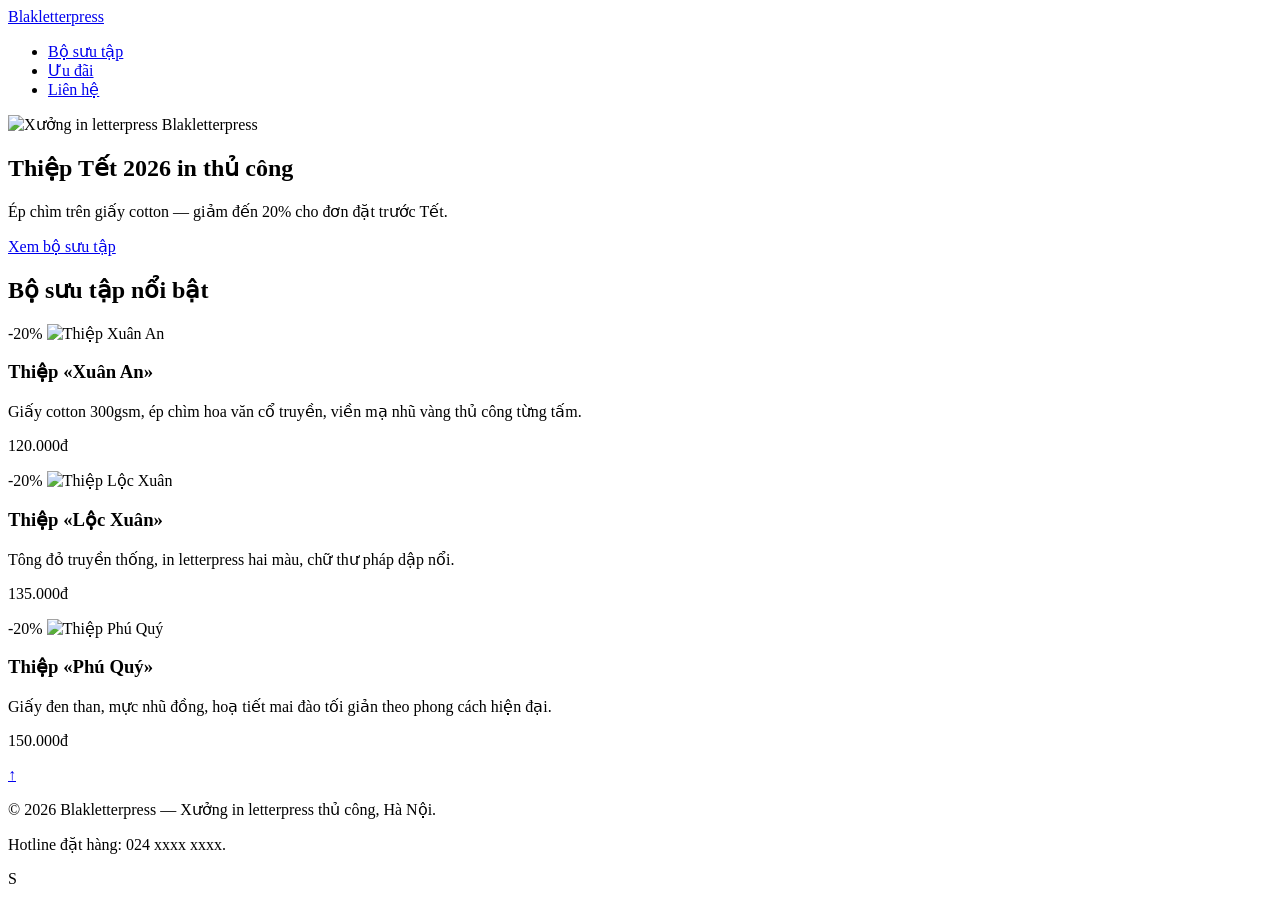
==== Assigment3/Bai2/trang.html @ 368ae08f "assginment 3" ====
<!DOCTYPE html>
<html lang="vi">

<head>
    <style>
        :root {
            --litepicker-container-months-color-bg: #fff;
            --litepicker-container-months-box-shadow-color: #ddd;
            --litepicker-footer-color-bg: #fafafa;
            --litepicker-footer-box-shadow-color: #ddd;
            --litepicker-tooltip-color-bg: #fff;
            --litepicker-month-header-color: #333;
            --litepicker-button-prev-month-color: #9e9e9e;
            --litepicker-button-next-month-color: #9e9e9e;
            --litepicker-button-prev-month-color-hover: #2196f3;
            --litepicker-button-next-month-color-hover: #2196f3;
            --litepicker-month-width: calc(var(--litepicker-day-width) * 7);
            --litepicker-month-weekday-color: #9e9e9e;
            --litepicker-month-week-number-color: #9e9e9e;
            --litepicker-day-width: 38px;
            --litepicker-day-color: #333;
            --litepicker-day-color-hover: #2196f3;
            --litepicker-is-today-color: #f44336;
            --litepicker-is-in-range-color: #bbdefb;
            --litepicker-is-locked-color: #9e9e9e;
            --litepicker-is-start-color: #fff;
            --litepicker-is-start-color-bg: #2196f3;
            --litepicker-is-end-color: #fff;
            --litepicker-is-end-color-bg: #2196f3;
            --litepicker-button-cancel-color: #fff;
            --litepicker-button-cancel-color-bg: #9e9e9e;
            --litepicker-button-apply-color: #fff;
            --litepicker-button-apply-color-bg: #2196f3;
            --litepicker-button-reset-color: #909090;
            --litepicker-button-reset-color-hover: #2196f3;
            --litepicker-highlighted-day-color: #333;
            --litepicker-highlighted-day-color-bg: #ffeb3b
        }

        .show-week-numbers {
            --litepicker-month-width: calc(var(--litepicker-day-width) * 8)
        }

        .litepicker {
            font-family: -apple-system, BlinkMacSystemFont, "Segoe UI", Roboto, "Helvetica Neue", Arial, sans-serif;
            font-size: 0.8em;
            display: none
        }

        .litepicker button {
            border: none;
            background: none
        }

        .litepicker .container__main {
            display: -webkit-box;
            display: -ms-flexbox;
            display: flex
        }

        .litepicker .container__months {
            display: -webkit-box;
            display: -ms-flexbox;
            display: flex;
            -ms-flex-wrap: wrap;
            flex-wrap: wrap;
            background-color: var(--litepicker-container-months-color-bg);
            border-radius: 5px;
            -webkit-box-shadow: 0 0 5px var(--litepicker-container-months-box-shadow-color);
            box-shadow: 0 0 5px var(--litepicker-container-months-box-shadow-color);
            width: calc(var(--litepicker-month-width) + 10px);
            -webkit-box-sizing: content-box;
            box-sizing: content-box
        }

        .litepicker .container__months.columns-2 {
            width: calc((var(--litepicker-month-width) * 2) + 20px)
        }

        .litepicker .container__months.columns-3 {
            width: calc((var(--litepicker-month-width) * 3) + 30px)
        }

        .litepicker .container__months.columns-4 {
            width: calc((var(--litepicker-month-width) * 4) + 40px)
        }

        .litepicker .container__months.split-view .month-item-header .button-previous-month,
        .litepicker .container__months.split-view .month-item-header .button-next-month {
            visibility: visible
        }

        .litepicker .container__months .month-item {
            padding: 5px;
            width: var(--litepicker-month-width);
            -webkit-box-sizing: content-box;
            box-sizing: content-box
        }

        .litepicker .container__months .month-item-header {
            display: -webkit-box;
            display: -ms-flexbox;
            display: flex;
            -webkit-box-pack: justify;
            -ms-flex-pack: justify;
            justify-content: space-between;
            font-weight: 500;
            padding: 10px 5px;
            text-align: center;
            -webkit-box-align: center;
            -ms-flex-align: center;
            align-items: center;
            color: var(--litepicker-month-header-color)
        }

        .litepicker .container__months .month-item-header div {
            -webkit-box-flex: 1;
            -ms-flex: 1;
            flex: 1
        }

        .litepicker .container__months .month-item-header div>.month-item-name {
            margin-right: 5px
        }

        .litepicker .container__months .month-item-header div>.month-item-year {
            padding: 0
        }

        .litepicker .container__months .month-item-header .reset-button {
            color: var(--litepicker-button-reset-color)
        }

        .litepicker .container__months .month-item-header .reset-button>svg {
            fill: var(--litepicker-button-reset-color)
        }

        .litepicker .container__months .month-item-header .reset-button * {
            pointer-events: none
        }

        .litepicker .container__months .month-item-header .reset-button:hover {
            color: var(--litepicker-button-reset-color-hover)
        }

        .litepicker .container__months .month-item-header .reset-button:hover>svg {
            fill: var(--litepicker-button-reset-color-hover)
        }

        .litepicker .container__months .month-item-header .button-previous-month,
        .litepicker .container__months .month-item-header .button-next-month {
            visibility: hidden;
            text-decoration: none;
            padding: 3px 5px;
            border-radius: 3px;
            -webkit-transition: color 0.3s, border 0.3s;
            transition: color 0.3s, border 0.3s;
            cursor: default
        }

        .litepicker .container__months .month-item-header .button-previous-month *,
        .litepicker .container__months .month-item-header .button-next-month * {
            pointer-events: none
        }

        .litepicker .container__months .month-item-header .button-previous-month {
            color: var(--litepicker-button-prev-month-color)
        }

        .litepicker .container__months .month-item-header .button-previous-month>svg,
        .litepicker .container__months .month-item-header .button-previous-month>img {
            fill: var(--litepicker-button-prev-month-color)
        }

        .litepicker .container__months .month-item-header .button-previous-month:hover {
            color: var(--litepicker-button-prev-month-color-hover)
        }

        .litepicker .container__months .month-item-header .button-previous-month:hover>svg {
            fill: var(--litepicker-button-prev-month-color-hover)
        }

        .litepicker .container__months .month-item-header .button-next-month {
            color: var(--litepicker-button-next-month-color)
        }

        .litepicker .container__months .month-item-header .button-next-month>svg,
        .litepicker .container__months .month-item-header .button-next-month>img {
            fill: var(--litepicker-button-next-month-color)
        }

        .litepicker .container__months .month-item-header .button-next-month:hover {
            color: var(--litepicker-button-next-month-color-hover)
        }

        .litepicker .container__months .month-item-header .button-next-month:hover>svg {
            fill: var(--litepicker-button-next-month-color-hover)
        }

        .litepicker .container__months .month-item-weekdays-row {
            display: -webkit-box;
            display: -ms-flexbox;
            display: flex;
            justify-self: center;
            -webkit-box-pack: start;
            -ms-flex-pack: start;
            justify-content: flex-start;
            color: var(--litepicker-month-weekday-color)
        }

        .litepicker .container__months .month-item-weekdays-row>div {
            padding: 5px 0;
            font-size: 85%;
            -webkit-box-flex: 1;
            -ms-flex: 1;
            flex: 1;
            width: var(--litepicker-day-width);
            text-align: center
        }

        .litepicker .container__months .month-item:first-child .button-previous-month {
            visibility: visible
        }

        .litepicker .container__months .month-item:last-child .button-next-month {
            visibility: visible
        }

        .litepicker .container__months .month-item.no-previous-month .button-previous-month {
            visibility: hidden
        }

        .litepicker .container__months .month-item.no-next-month .button-next-month {
            visibility: hidden
        }

        .litepicker .container__days {
            display: -webkit-box;
            display: -ms-flexbox;
            display: flex;
            -ms-flex-wrap: wrap;
            flex-wrap: wrap;
            justify-self: center;
            -webkit-box-pack: start;
            -ms-flex-pack: start;
            justify-content: flex-start;
            text-align: center;
            -webkit-box-sizing: content-box;
            box-sizing: content-box
        }

        .litepicker .container__days>div,
        .litepicker .container__days>a {
            padding: 5px 0;
            width: var(--litepicker-day-width)
        }

        .litepicker .container__days .day-item {
            color: var(--litepicker-day-color);
            text-align: center;
            text-decoration: none;
            border-radius: 3px;
            -webkit-transition: color 0.3s, border 0.3s;
            transition: color 0.3s, border 0.3s;
            cursor: default
        }

        .litepicker .container__days .day-item:hover {
            color: var(--litepicker-day-color-hover);
            -webkit-box-shadow: inset 0 0 0 1px var(--litepicker-day-color-hover);
            box-shadow: inset 0 0 0 1px var(--litepicker-day-color-hover)
        }

        .litepicker .container__days .day-item.is-today {
            color: var(--litepicker-is-today-color)
        }

        .litepicker .container__days .day-item.is-locked {
            color: var(--litepicker-is-locked-color)
        }

        .litepicker .container__days .day-item.is-locked:hover {
            color: var(--litepicker-is-locked-color);
            -webkit-box-shadow: none;
            box-shadow: none;
            cursor: default
        }

        .litepicker .container__days .day-item.is-in-range {
            background-color: var(--litepicker-is-in-range-color);
            border-radius: 0
        }

        .litepicker .container__days .day-item.is-start-date {
            color: var(--litepicker-is-start-color);
            background-color: var(--litepicker-is-start-color-bg);
            border-top-left-radius: 5px;
            border-bottom-left-radius: 5px;
            border-top-right-radius: 0;
            border-bottom-right-radius: 0
        }

        .litepicker .container__days .day-item.is-start-date.is-flipped {
            border-top-left-radius: 0;
            border-bottom-left-radius: 0;
            border-top-right-radius: 5px;
            border-bottom-right-radius: 5px
        }

        .litepicker .container__days .day-item.is-end-date {
            color: var(--litepicker-is-end-color);
            background-color: var(--litepicker-is-end-color-bg);
            border-top-left-radius: 0;
            border-bottom-left-radius: 0;
            border-top-right-radius: 5px;
            border-bottom-right-radius: 5px
        }

        .litepicker .container__days .day-item.is-end-date.is-flipped {
            border-top-left-radius: 5px;
            border-bottom-left-radius: 5px;
            border-top-right-radius: 0;
            border-bottom-right-radius: 0
        }

        .litepicker .container__days .day-item.is-start-date.is-end-date {
            border-top-left-radius: 5px;
            border-bottom-left-radius: 5px;
            border-top-right-radius: 5px;
            border-bottom-right-radius: 5px
        }

        .litepicker .container__days .day-item.is-highlighted {
            color: var(--litepicker-highlighted-day-color);
            background-color: var(--litepicker-highlighted-day-color-bg)
        }

        .litepicker .container__days .week-number {
            display: -webkit-box;
            display: -ms-flexbox;
            display: flex;
            -webkit-box-align: center;
            -ms-flex-align: center;
            align-items: center;
            -webkit-box-pack: center;
            -ms-flex-pack: center;
            justify-content: center;
            color: var(--litepicker-month-week-number-color);
            font-size: 85%
        }

        .litepicker .container__footer {
            text-align: right;
            padding: 10px 5px;
            margin: 0 5px;
            background-color: var(--litepicker-footer-color-bg);
            -webkit-box-shadow: inset 0px 3px 3px 0px var(--litepicker-footer-box-shadow-color);
            box-shadow: inset 0px 3px 3px 0px var(--litepicker-footer-box-shadow-color);
            border-bottom-left-radius: 5px;
            border-bottom-right-radius: 5px
        }

        .litepicker .container__footer .preview-date-range {
            margin-right: 10px;
            font-size: 90%
        }

        .litepicker .container__footer .button-cancel {
            background-color: var(--litepicker-button-cancel-color-bg);
            color: var(--litepicker-button-cancel-color);
            border: 0;
            padding: 3px 7px 4px;
            border-radius: 3px
        }

        .litepicker .container__footer .button-cancel * {
            pointer-events: none
        }

        .litepicker .container__footer .button-apply {
            background-color: var(--litepicker-button-apply-color-bg);
            color: var(--litepicker-button-apply-color);
            border: 0;
            padding: 3px 7px 4px;
            border-radius: 3px;
            margin-left: 10px;
            margin-right: 10px
        }

        .litepicker .container__footer .button-apply:disabled {
            opacity: 0.7
        }

        .litepicker .container__footer .button-apply * {
            pointer-events: none
        }

        .litepicker .container__tooltip {
            position: absolute;
            margin-top: -4px;
            padding: 4px 8px;
            border-radius: 4px;
            background-color: var(--litepicker-tooltip-color-bg);
            -webkit-box-shadow: 0 1px 3px rgba(0, 0, 0, 0.25);
            box-shadow: 0 1px 3px rgba(0, 0, 0, 0.25);
            white-space: nowrap;
            font-size: 11px;
            pointer-events: none;
            visibility: hidden
        }

        .litepicker .container__tooltip:before {
            position: absolute;
            bottom: -5px;
            left: calc(50% - 5px);
            border-top: 5px solid rgba(0, 0, 0, 0.12);
            border-right: 5px solid transparent;
            border-left: 5px solid transparent;
            content: ""
        }

        .litepicker .container__tooltip:after {
            position: absolute;
            bottom: -4px;
            left: calc(50% - 4px);
            border-top: 4px solid var(--litepicker-tooltip-color-bg);
            border-right: 4px solid transparent;
            border-left: 4px solid transparent;
            content: ""
        }
    </style>
    <meta charset="UTF-8">
    <meta name="viewport" content="width=device-width, initial-scale=1.0">
    <title>Khuyến mãi thiệp Tết 2026 — Blakletterpress</title>
    <link rel="stylesheet" href="style-loi.css">
</head>

<body>
    <div class="page">
        <header class="site-header">
            <div class="header-inner">
                <a href="#" class="brand">Blakletterpress</a>
                <nav class="main-nav">
                    <ul>
                        <li><a href="#bo-suu-tap">Bộ sưu tập</a></li>
                        <li><a href="#uu-dai">Ưu đãi</a></li>
                        <li><a href="#lien-he">Liên hệ</a></li>
                    </ul>
                </nav>
            </div>
        </header>

        <section class="hero">
            <img class="hero-bg" src="./images/team-large.jpg" alt="Xưởng in letterpress Blakletterpress">
            <div class="hero-overlay">
                <h1>Thiệp Tết 2026 in thủ công</h1>
                <p>Ép chìm trên giấy cotton — giảm đến 20% cho đơn đặt trước Tết.</p>
                <a href="#bo-suu-tap" class="hero-btn">Xem bộ sưu tập</a>
            </div>
        </section>

        <main>
            <section id="bo-suu-tap" class="products">
                <h2>Bộ sưu tập nổi bật</h2>
                <div class="card-list">

                    <article class="card">
                        <span class="badge">-20%</span>
                        <img src="./images/smiling.jpg" alt="Thiệp Xuân An">
                        <div class="card-body">
                            <h3>Thiệp «Xuân An»</h3>
                            <p>Giấy cotton 300gsm, ép chìm hoa văn cổ truyền, viền mạ nhũ vàng thủ công từng tấm.</p>
                            <p class="price">120.000đ</p>
                        </div>
                    </article>

                    <article class="card">
                        <span class="badge">-20%</span>
                        <img src="./images/ecofriends.jpg" alt="Thiệp Lộc Xuân">
                        <div class="card-body">
                            <h3>Thiệp «Lộc Xuân»</h3>
                            <p>Tông đỏ truyền thống, in letterpress hai màu, chữ thư pháp dập nổi.</p>
                            <p class="price">135.000đ</p>
                        </div>
                    </article>

                    <article class="card">
                        <span class="badge">-20%</span>
                        <img src="./images/meeting.jpg" alt="Thiệp Phú Quý">
                        <div class="card-body">
                            <h3>Thiệp «Phú Quý»</h3>
                            <p>Giấy đen than, mực nhũ đồng, hoạ tiết mai đào tối giản theo phong cách hiện đại.</p>
                            <p class="price">150.000đ</p>
                        </div>
                    </article>

                </div>
            </section>
        </main>

        <a href="#" class="back-to-top" aria-label="Lên đầu trang">↑</a>

        <footer id="lien-he" class="site-footer">
            <p>© 2026 Blakletterpress — Xưởng in letterpress thủ công, Hà Nội.</p>
            <p>Hotline đặt hàng: 024&nbsp;xxxx&nbsp;xxxx.</p>
        </footer>
    </div>


</body>

</html>S
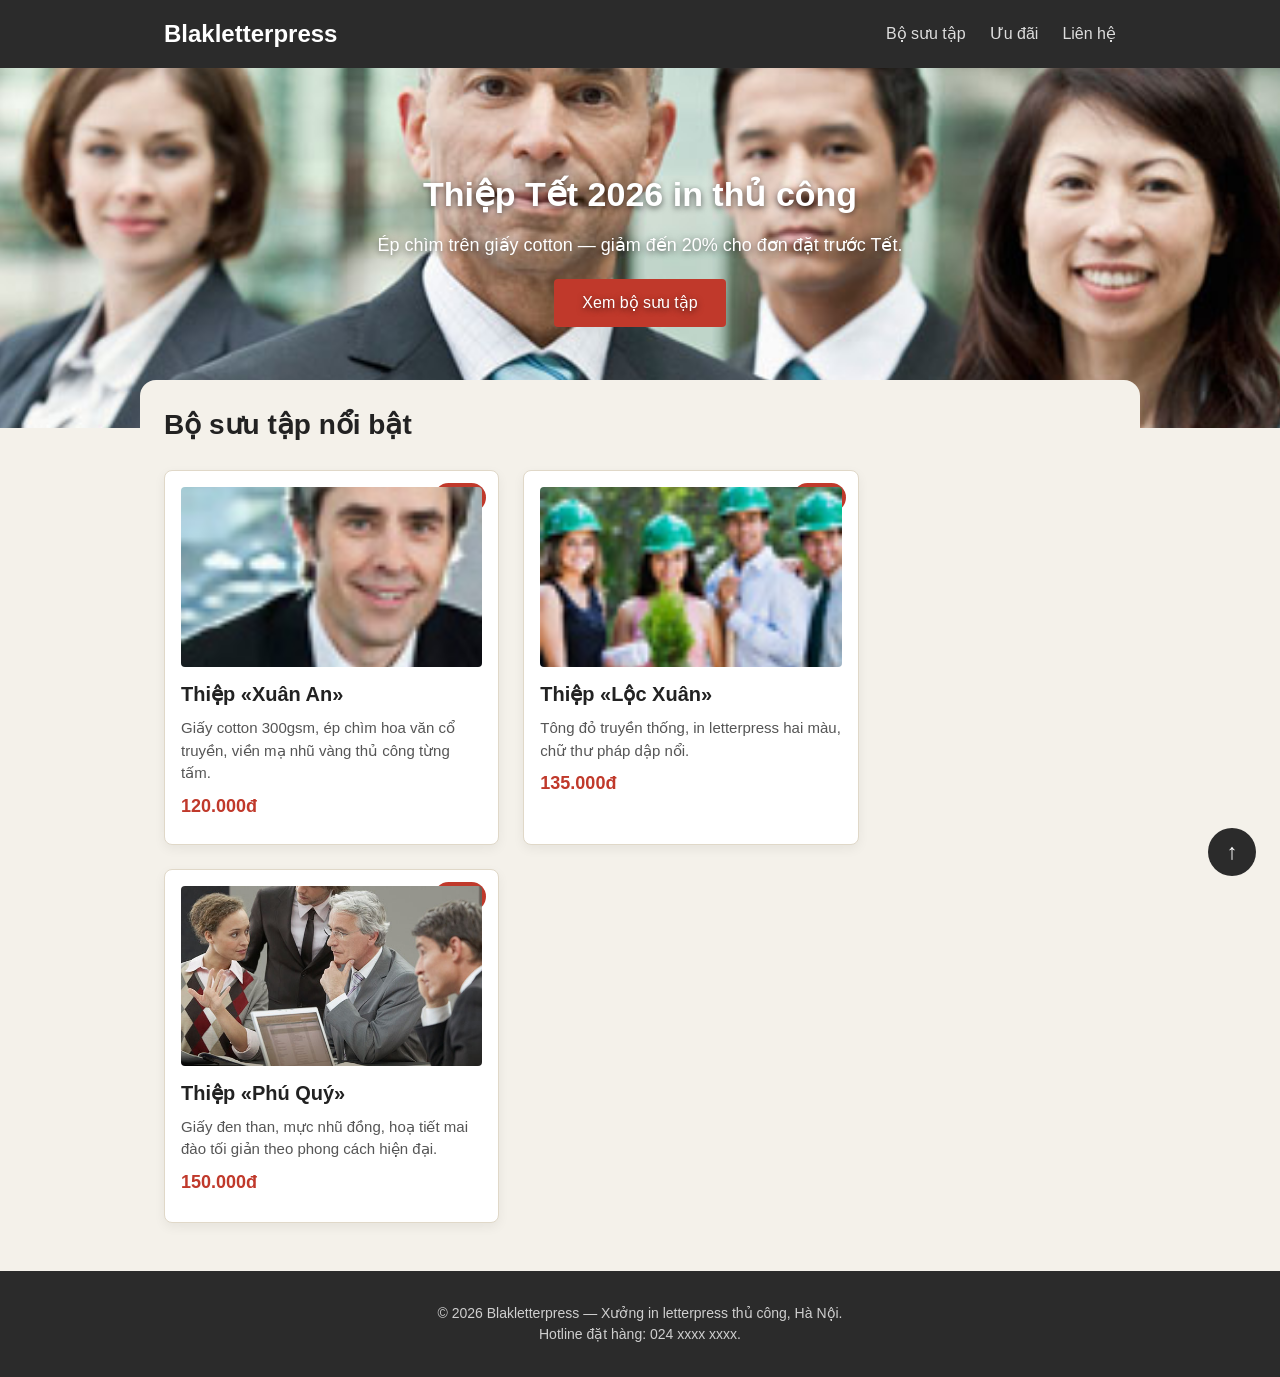
==== commit 689f6f5e: "Fix styling issuses assignment 3" ====
--- a/Assigment3/Bai2/trang.html
+++ b/Assigment3/Bai2/trang.html
@@ -2,437 +2,10 @@
 <html lang="vi">
 
 <head>
-    <style>
-        :root {
-            --litepicker-container-months-color-bg: #fff;
-            --litepicker-container-months-box-shadow-color: #ddd;
-            --litepicker-footer-color-bg: #fafafa;
-            --litepicker-footer-box-shadow-color: #ddd;
-            --litepicker-tooltip-color-bg: #fff;
-            --litepicker-month-header-color: #333;
-            --litepicker-button-prev-month-color: #9e9e9e;
-            --litepicker-button-next-month-color: #9e9e9e;
-            --litepicker-button-prev-month-color-hover: #2196f3;
-            --litepicker-button-next-month-color-hover: #2196f3;
-            --litepicker-month-width: calc(var(--litepicker-day-width) * 7);
-            --litepicker-month-weekday-color: #9e9e9e;
-            --litepicker-month-week-number-color: #9e9e9e;
-            --litepicker-day-width: 38px;
-            --litepicker-day-color: #333;
-            --litepicker-day-color-hover: #2196f3;
-            --litepicker-is-today-color: #f44336;
-            --litepicker-is-in-range-color: #bbdefb;
-            --litepicker-is-locked-color: #9e9e9e;
-            --litepicker-is-start-color: #fff;
-            --litepicker-is-start-color-bg: #2196f3;
-            --litepicker-is-end-color: #fff;
-            --litepicker-is-end-color-bg: #2196f3;
-            --litepicker-button-cancel-color: #fff;
-            --litepicker-button-cancel-color-bg: #9e9e9e;
-            --litepicker-button-apply-color: #fff;
-            --litepicker-button-apply-color-bg: #2196f3;
-            --litepicker-button-reset-color: #909090;
-            --litepicker-button-reset-color-hover: #2196f3;
-            --litepicker-highlighted-day-color: #333;
-            --litepicker-highlighted-day-color-bg: #ffeb3b
-        }
-
-        .show-week-numbers {
-            --litepicker-month-width: calc(var(--litepicker-day-width) * 8)
-        }
-
-        .litepicker {
-            font-family: -apple-system, BlinkMacSystemFont, "Segoe UI", Roboto, "Helvetica Neue", Arial, sans-serif;
-            font-size: 0.8em;
-            display: none
-        }
-
-        .litepicker button {
-            border: none;
-            background: none
-        }
-
-        .litepicker .container__main {
-            display: -webkit-box;
-            display: -ms-flexbox;
-            display: flex
-        }
-
-        .litepicker .container__months {
-            display: -webkit-box;
-            display: -ms-flexbox;
-            display: flex;
-            -ms-flex-wrap: wrap;
-            flex-wrap: wrap;
-            background-color: var(--litepicker-container-months-color-bg);
-            border-radius: 5px;
-            -webkit-box-shadow: 0 0 5px var(--litepicker-container-months-box-shadow-color);
-            box-shadow: 0 0 5px var(--litepicker-container-months-box-shadow-color);
-            width: calc(var(--litepicker-month-width) + 10px);
-            -webkit-box-sizing: content-box;
-            box-sizing: content-box
-        }
-
-        .litepicker .container__months.columns-2 {
-            width: calc((var(--litepicker-month-width) * 2) + 20px)
-        }
-
-        .litepicker .container__months.columns-3 {
-            width: calc((var(--litepicker-month-width) * 3) + 30px)
-        }
-
-        .litepicker .container__months.columns-4 {
-            width: calc((var(--litepicker-month-width) * 4) + 40px)
-        }
-
-        .litepicker .container__months.split-view .month-item-header .button-previous-month,
-        .litepicker .container__months.split-view .month-item-header .button-next-month {
-            visibility: visible
-        }
-
-        .litepicker .container__months .month-item {
-            padding: 5px;
-            width: var(--litepicker-month-width);
-            -webkit-box-sizing: content-box;
-            box-sizing: content-box
-        }
-
-        .litepicker .container__months .month-item-header {
-            display: -webkit-box;
-            display: -ms-flexbox;
-            display: flex;
-            -webkit-box-pack: justify;
-            -ms-flex-pack: justify;
-            justify-content: space-between;
-            font-weight: 500;
-            padding: 10px 5px;
-            text-align: center;
-            -webkit-box-align: center;
-            -ms-flex-align: center;
-            align-items: center;
-            color: var(--litepicker-month-header-color)
-        }
-
-        .litepicker .container__months .month-item-header div {
-            -webkit-box-flex: 1;
-            -ms-flex: 1;
-            flex: 1
-        }
-
-        .litepicker .container__months .month-item-header div>.month-item-name {
-            margin-right: 5px
-        }
-
-        .litepicker .container__months .month-item-header div>.month-item-year {
-            padding: 0
-        }
-
-        .litepicker .container__months .month-item-header .reset-button {
-            color: var(--litepicker-button-reset-color)
-        }
-
-        .litepicker .container__months .month-item-header .reset-button>svg {
-            fill: var(--litepicker-button-reset-color)
-        }
-
-        .litepicker .container__months .month-item-header .reset-button * {
-            pointer-events: none
-        }
-
-        .litepicker .container__months .month-item-header .reset-button:hover {
-            color: var(--litepicker-button-reset-color-hover)
-        }
-
-        .litepicker .container__months .month-item-header .reset-button:hover>svg {
-            fill: var(--litepicker-button-reset-color-hover)
-        }
-
-        .litepicker .container__months .month-item-header .button-previous-month,
-        .litepicker .container__months .month-item-header .button-next-month {
-            visibility: hidden;
-            text-decoration: none;
-            padding: 3px 5px;
-            border-radius: 3px;
-            -webkit-transition: color 0.3s, border 0.3s;
-            transition: color 0.3s, border 0.3s;
-            cursor: default
-        }
-
-        .litepicker .container__months .month-item-header .button-previous-month *,
-        .litepicker .container__months .month-item-header .button-next-month * {
-            pointer-events: none
-        }
-
-        .litepicker .container__months .month-item-header .button-previous-month {
-            color: var(--litepicker-button-prev-month-color)
-        }
-
-        .litepicker .container__months .month-item-header .button-previous-month>svg,
-        .litepicker .container__months .month-item-header .button-previous-month>img {
-            fill: var(--litepicker-button-prev-month-color)
-        }
-
-        .litepicker .container__months .month-item-header .button-previous-month:hover {
-            color: var(--litepicker-button-prev-month-color-hover)
-        }
-
-        .litepicker .container__months .month-item-header .button-previous-month:hover>svg {
-            fill: var(--litepicker-button-prev-month-color-hover)
-        }
-
-        .litepicker .container__months .month-item-header .button-next-month {
-            color: var(--litepicker-button-next-month-color)
-        }
-
-        .litepicker .container__months .month-item-header .button-next-month>svg,
-        .litepicker .container__months .month-item-header .button-next-month>img {
-            fill: var(--litepicker-button-next-month-color)
-        }
-
-        .litepicker .container__months .month-item-header .button-next-month:hover {
-            color: var(--litepicker-button-next-month-color-hover)
-        }
-
-        .litepicker .container__months .month-item-header .button-next-month:hover>svg {
-            fill: var(--litepicker-button-next-month-color-hover)
-        }
-
-        .litepicker .container__months .month-item-weekdays-row {
-            display: -webkit-box;
-            display: -ms-flexbox;
-            display: flex;
-            justify-self: center;
-            -webkit-box-pack: start;
-            -ms-flex-pack: start;
-            justify-content: flex-start;
-            color: var(--litepicker-month-weekday-color)
-        }
-
-        .litepicker .container__months .month-item-weekdays-row>div {
-            padding: 5px 0;
-            font-size: 85%;
-            -webkit-box-flex: 1;
-            -ms-flex: 1;
-            flex: 1;
-            width: var(--litepicker-day-width);
-            text-align: center
-        }
-
-        .litepicker .container__months .month-item:first-child .button-previous-month {
-            visibility: visible
-        }
-
-        .litepicker .container__months .month-item:last-child .button-next-month {
-            visibility: visible
-        }
-
-        .litepicker .container__months .month-item.no-previous-month .button-previous-month {
-            visibility: hidden
-        }
-
-        .litepicker .container__months .month-item.no-next-month .button-next-month {
-            visibility: hidden
-        }
-
-        .litepicker .container__days {
-            display: -webkit-box;
-            display: -ms-flexbox;
-            display: flex;
-            -ms-flex-wrap: wrap;
-            flex-wrap: wrap;
-            justify-self: center;
-            -webkit-box-pack: start;
-            -ms-flex-pack: start;
-            justify-content: flex-start;
-            text-align: center;
-            -webkit-box-sizing: content-box;
-            box-sizing: content-box
-        }
-
-        .litepicker .container__days>div,
-        .litepicker .container__days>a {
-            padding: 5px 0;
-            width: var(--litepicker-day-width)
-        }
-
-        .litepicker .container__days .day-item {
-            color: var(--litepicker-day-color);
-            text-align: center;
-            text-decoration: none;
-            border-radius: 3px;
-            -webkit-transition: color 0.3s, border 0.3s;
-            transition: color 0.3s, border 0.3s;
-            cursor: default
-        }
-
-        .litepicker .container__days .day-item:hover {
-            color: var(--litepicker-day-color-hover);
-            -webkit-box-shadow: inset 0 0 0 1px var(--litepicker-day-color-hover);
-            box-shadow: inset 0 0 0 1px var(--litepicker-day-color-hover)
-        }
-
-        .litepicker .container__days .day-item.is-today {
-            color: var(--litepicker-is-today-color)
-        }
-
-        .litepicker .container__days .day-item.is-locked {
-            color: var(--litepicker-is-locked-color)
-        }
-
-        .litepicker .container__days .day-item.is-locked:hover {
-            color: var(--litepicker-is-locked-color);
-            -webkit-box-shadow: none;
-            box-shadow: none;
-            cursor: default
-        }
-
-        .litepicker .container__days .day-item.is-in-range {
-            background-color: var(--litepicker-is-in-range-color);
-            border-radius: 0
-        }
-
-        .litepicker .container__days .day-item.is-start-date {
-            color: var(--litepicker-is-start-color);
-            background-color: var(--litepicker-is-start-color-bg);
-            border-top-left-radius: 5px;
-            border-bottom-left-radius: 5px;
-            border-top-right-radius: 0;
-            border-bottom-right-radius: 0
-        }
-
-        .litepicker .container__days .day-item.is-start-date.is-flipped {
-            border-top-left-radius: 0;
-            border-bottom-left-radius: 0;
-            border-top-right-radius: 5px;
-            border-bottom-right-radius: 5px
-        }
-
-        .litepicker .container__days .day-item.is-end-date {
-            color: var(--litepicker-is-end-color);
-            background-color: var(--litepicker-is-end-color-bg);
-            border-top-left-radius: 0;
-            border-bottom-left-radius: 0;
-            border-top-right-radius: 5px;
-            border-bottom-right-radius: 5px
-        }
-
-        .litepicker .container__days .day-item.is-end-date.is-flipped {
-            border-top-left-radius: 5px;
-            border-bottom-left-radius: 5px;
-            border-top-right-radius: 0;
-            border-bottom-right-radius: 0
-        }
-
-        .litepicker .container__days .day-item.is-start-date.is-end-date {
-            border-top-left-radius: 5px;
-            border-bottom-left-radius: 5px;
-            border-top-right-radius: 5px;
-            border-bottom-right-radius: 5px
-        }
-
-        .litepicker .container__days .day-item.is-highlighted {
-            color: var(--litepicker-highlighted-day-color);
-            background-color: var(--litepicker-highlighted-day-color-bg)
-        }
-
-        .litepicker .container__days .week-number {
-            display: -webkit-box;
-            display: -ms-flexbox;
-            display: flex;
-            -webkit-box-align: center;
-            -ms-flex-align: center;
-            align-items: center;
-            -webkit-box-pack: center;
-            -ms-flex-pack: center;
-            justify-content: center;
-            color: var(--litepicker-month-week-number-color);
-            font-size: 85%
-        }
-
-        .litepicker .container__footer {
-            text-align: right;
-            padding: 10px 5px;
-            margin: 0 5px;
-            background-color: var(--litepicker-footer-color-bg);
-            -webkit-box-shadow: inset 0px 3px 3px 0px var(--litepicker-footer-box-shadow-color);
-            box-shadow: inset 0px 3px 3px 0px var(--litepicker-footer-box-shadow-color);
-            border-bottom-left-radius: 5px;
-            border-bottom-right-radius: 5px
-        }
-
-        .litepicker .container__footer .preview-date-range {
-            margin-right: 10px;
-            font-size: 90%
-        }
-
-        .litepicker .container__footer .button-cancel {
-            background-color: var(--litepicker-button-cancel-color-bg);
-            color: var(--litepicker-button-cancel-color);
-            border: 0;
-            padding: 3px 7px 4px;
-            border-radius: 3px
-        }
-
-        .litepicker .container__footer .button-cancel * {
-            pointer-events: none
-        }
-
-        .litepicker .container__footer .button-apply {
-            background-color: var(--litepicker-button-apply-color-bg);
-            color: var(--litepicker-button-apply-color);
-            border: 0;
-            padding: 3px 7px 4px;
-            border-radius: 3px;
-            margin-left: 10px;
-            margin-right: 10px
-        }
-
-        .litepicker .container__footer .button-apply:disabled {
-            opacity: 0.7
-        }
-
-        .litepicker .container__footer .button-apply * {
-            pointer-events: none
-        }
-
-        .litepicker .container__tooltip {
-            position: absolute;
-            margin-top: -4px;
-            padding: 4px 8px;
-            border-radius: 4px;
-            background-color: var(--litepicker-tooltip-color-bg);
-            -webkit-box-shadow: 0 1px 3px rgba(0, 0, 0, 0.25);
-            box-shadow: 0 1px 3px rgba(0, 0, 0, 0.25);
-            white-space: nowrap;
-            font-size: 11px;
-            pointer-events: none;
-            visibility: hidden
-        }
-
-        .litepicker .container__tooltip:before {
-            position: absolute;
-            bottom: -5px;
-            left: calc(50% - 5px);
-            border-top: 5px solid rgba(0, 0, 0, 0.12);
-            border-right: 5px solid transparent;
-            border-left: 5px solid transparent;
-            content: ""
-        }
-
-        .litepicker .container__tooltip:after {
-            position: absolute;
-            bottom: -4px;
-            left: calc(50% - 4px);
-            border-top: 4px solid var(--litepicker-tooltip-color-bg);
-            border-right: 4px solid transparent;
-            border-left: 4px solid transparent;
-            content: ""
-        }
-    </style>
     <meta charset="UTF-8">
     <meta name="viewport" content="width=device-width, initial-scale=1.0">
     <title>Khuyến mãi thiệp Tết 2026 — Blakletterpress</title>
-    <link rel="stylesheet" href="style-loi.css">
+    <link rel="stylesheet" href="style.css">
 </head>
 
 <body>
@@ -468,7 +41,7 @@
                         <span class="badge">-20%</span>
                         <img src="./images/smiling.jpg" alt="Thiệp Xuân An">
                         <div class="card-body">
-                            <h3>Thiệp «Xuân An»</h3>
+                            <h3>Thiệp &laquo;Xuân An&raquo;</h3>
                             <p>Giấy cotton 300gsm, ép chìm hoa văn cổ truyền, viền mạ nhũ vàng thủ công từng tấm.</p>
                             <p class="price">120.000đ</p>
                         </div>
@@ -478,7 +51,7 @@
                         <span class="badge">-20%</span>
                         <img src="./images/ecofriends.jpg" alt="Thiệp Lộc Xuân">
                         <div class="card-body">
-                            <h3>Thiệp «Lộc Xuân»</h3>
+                            <h3>Thiệp &laquo;Lộc Xuân&raquo;</h3>
                             <p>Tông đỏ truyền thống, in letterpress hai màu, chữ thư pháp dập nổi.</p>
                             <p class="price">135.000đ</p>
                         </div>
@@ -488,7 +61,7 @@
                         <span class="badge">-20%</span>
                         <img src="./images/meeting.jpg" alt="Thiệp Phú Quý">
                         <div class="card-body">
-                            <h3>Thiệp «Phú Quý»</h3>
+                            <h3>Thiệp &laquo;Phú Quý&raquo;</h3>
                             <p>Giấy đen than, mực nhũ đồng, hoạ tiết mai đào tối giản theo phong cách hiện đại.</p>
                             <p class="price">150.000đ</p>
                         </div>
@@ -505,8 +78,6 @@
             <p>Hotline đặt hàng: 024&nbsp;xxxx&nbsp;xxxx.</p>
         </footer>
     </div>
-
-
 </body>
 
-</html>S+</html>
--- a/Assigment3/Bai2/style.css
+++ b/Assigment3/Bai2/style.css
@@ -0,0 +1,218 @@
+/* =====================================================================
+   Blakletterpress — Trang khuyến mãi thiệp Tết 2026
+   HOẠT ĐỘNG 2 — CSS cho phần DÙNG GenAI (chủ đề: Box model + Position).
+
+   Khác với Hoạt động 1, ở đây trang trông GẦN NHƯ đúng: nhìn lướt qua thấy
+   ổn, nhưng vẫn còn MỘT VÀI LỖI TINH VI về box model / position mà bạn phải
+   phát hiện qua quan sát kỹ + DevTools (ví dụ: cuộn trang để kiểm tra menu,
+   xem nhãn "-20%" có đủ trên mọi thẻ không, thu hẹp cửa sổ xem thẻ có bị
+   rớt hàng không).
+
+   QUAN TRỌNG: trong file này CŨNG có những đoạn code TRÔNG "thừa/lạ" nhưng
+   thực ra ĐANG ĐÚNG và CẦN THIẾT. AI hay "sửa nhầm" chúng. Nhiệm vụ của bạn
+   là chỉ sửa lỗi thật và BẢO VỆ những đoạn đúng (xem yêu cầu trong de-bai.md).
+   ===================================================================== */
+
+* {
+  margin: 0;
+  padding: 0;
+  box-sizing: border-box;
+}
+
+body {
+  font-family: "Segoe UI", Arial, sans-serif;
+  color: #222;
+  background: #f4f1ea;
+  line-height: 1.5;
+}
+
+a {
+  color: inherit;
+}
+
+.page {
+  overflow-x: hidden;
+}
+
+/* ===== Header / thanh điều hướng ===== */
+.site-header {
+  background: #2b2b2b;
+  position: sticky;
+  top: 0;
+  z-index: 100;
+}
+
+.header-inner {
+  max-width: 1000px;
+  margin: 0 auto;
+  padding: 16px 24px;
+  display: flex;
+  align-items: center;
+  justify-content: space-between;
+}
+
+.brand {
+  color: #fff;
+  font-size: 24px;
+  font-weight: bold;
+  text-decoration: none;
+}
+
+.main-nav ul {
+  list-style: none;
+  display: flex;
+  gap: 24px;
+}
+
+.main-nav a {
+  color: #ddd;
+  text-decoration: none;
+}
+
+.main-nav a:hover {
+  color: #fff;
+}
+
+/* ===== Hero ===== */
+.hero {
+  position: relative;
+  height: 360px;
+  overflow: hidden;
+}
+
+.hero-bg {
+  width: 100%;
+  height: 100%;
+  object-fit: cover;
+  transform: scale(1.08);
+}
+
+.hero-overlay {
+  position: absolute;
+  top: 50%;
+  left: 50%;
+  transform: translate(-50%, -50%);
+  width: 80%;
+  max-width: 560px;
+  text-align: center;
+  color: #fff;
+  text-shadow: 0 2px 6px rgba(0, 0, 0, 0.6);
+}
+
+.hero-overlay h1 {
+  font-size: 34px;
+  margin-bottom: 12px;
+}
+
+.hero-overlay p {
+  font-size: 18px;
+  margin-bottom: 20px;
+}
+
+.hero-btn {
+  display: inline-block;
+  padding: 12px 28px;
+  background: #c0392b;
+  color: #fff;
+  text-decoration: none;
+  border-radius: 4px;
+}
+
+/* ===== Khu sản phẩm ===== */
+.products {
+  max-width: 1000px;
+  margin: -48px auto 48px;
+  padding: 24px 24px 0;
+  position: relative;
+  z-index: 1;
+  background: #f4f1ea;
+  border-radius: 16px 16px 0 0;
+}
+
+.products h2 {
+  margin-bottom: 24px;
+  font-size: 28px;
+}
+
+.card-list {
+  display: flex;
+  flex-wrap: wrap;
+  gap: 24px;
+}
+
+.card {
+  flex: 0 0 calc((100% - 48px) / 3);
+  min-height: 320px;
+  position: relative;
+  box-sizing: content-box;
+  background: #fff;
+  border: 1px solid #e0d8c8;
+  border-radius: 8px;
+  padding: 16px;
+  box-shadow: 0 4px 12px rgba(0, 0, 0, 0.06);
+}
+
+.badge {
+  position: absolute;
+  top: 12px;
+  right: 12px;
+  background: #c0392b;
+  color: #fff;
+  font-size: 14px;
+  font-weight: bold;
+  padding: 4px 10px;
+  border-radius: 20px;
+}
+
+.card img {
+  display: block;
+  width: 100%;
+  height: 180px;
+  object-fit: cover;
+  border-radius: 4px;
+  position: relative;
+  z-index: 2;
+}
+
+.card-body h3 {
+  margin: 12px 0 8px;
+  font-size: 20px;
+}
+
+.card-body p {
+  margin-bottom: 8px;
+  font-size: 15px;
+  color: #555;
+}
+
+.card-body .price {
+  color: #c0392b;
+  font-weight: bold;
+  font-size: 18px;
+}
+
+/* ===== Nút lên đầu trang ===== */
+.back-to-top {
+  position: fixed;
+  bottom: 24px;
+  right: 24px;
+  width: 48px;
+  height: 48px;
+  background: #2b2b2b;
+  color: #fff;
+  text-align: center;
+  line-height: 48px;
+  font-size: 22px;
+  text-decoration: none;
+  border-radius: 50%;
+  z-index: 200;
+}
+
+/* ===== Footer ===== */
+.site-footer {
+  padding: 32px 24px;
+  background: #2b2b2b;
+  color: #cfcfcf;
+  text-align: center;
+  font-size: 14px;
+}
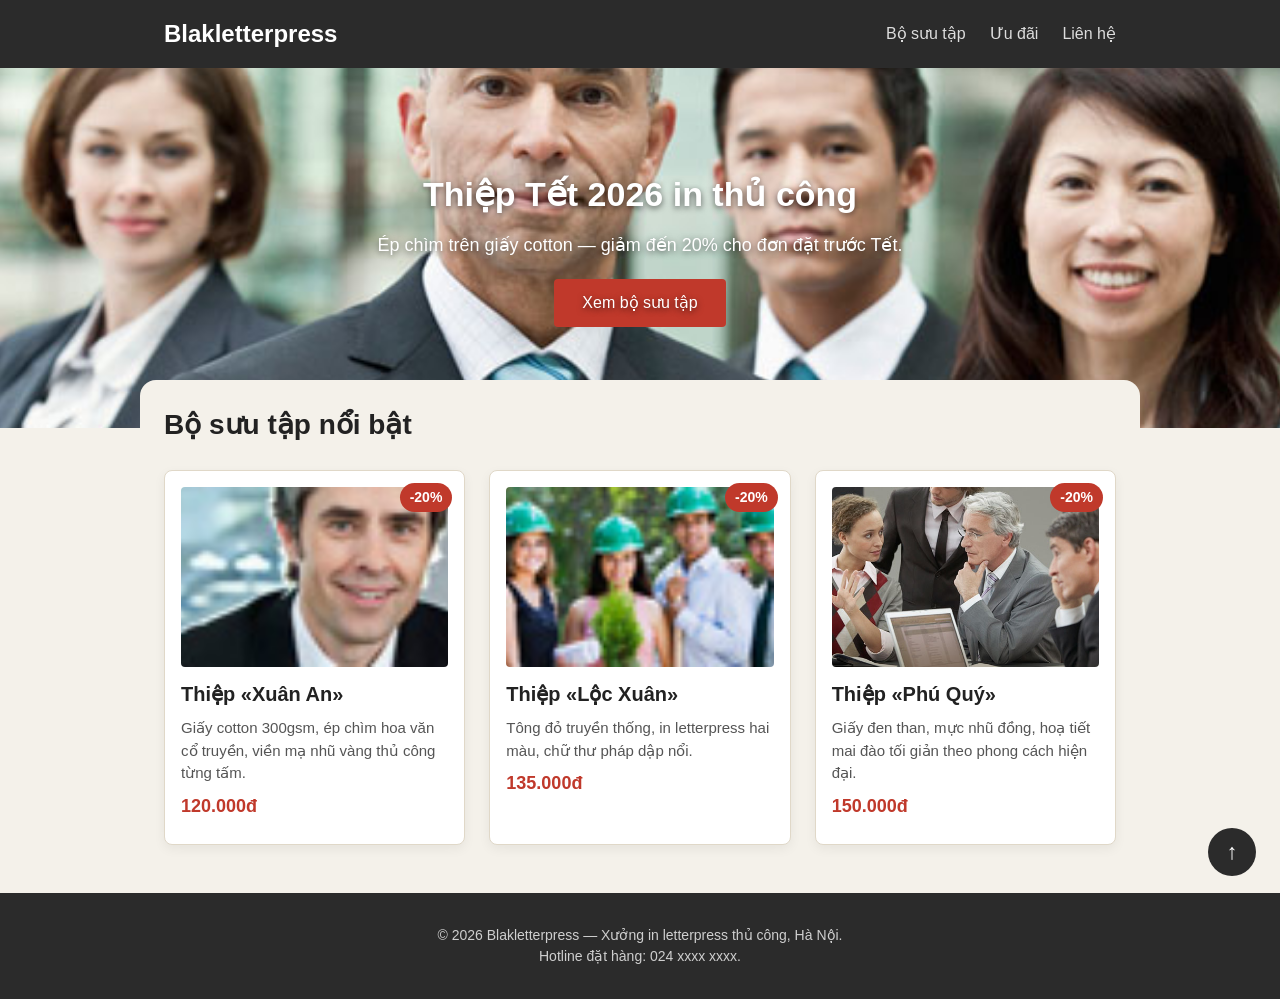
==== commit 680cf3b6: "assignment 3 complete" ====
--- a/Assigment3/Bai2/trang.html
+++ b/Assigment3/Bai2/trang.html
@@ -2,6 +2,433 @@
 <html lang="vi">
 
 <head>
+    <style>
+        :root {
+            --litepicker-container-months-color-bg: #fff;
+            --litepicker-container-months-box-shadow-color: #ddd;
+            --litepicker-footer-color-bg: #fafafa;
+            --litepicker-footer-box-shadow-color: #ddd;
+            --litepicker-tooltip-color-bg: #fff;
+            --litepicker-month-header-color: #333;
+            --litepicker-button-prev-month-color: #9e9e9e;
+            --litepicker-button-next-month-color: #9e9e9e;
+            --litepicker-button-prev-month-color-hover: #2196f3;
+            --litepicker-button-next-month-color-hover: #2196f3;
+            --litepicker-month-width: calc(var(--litepicker-day-width) * 7);
+            --litepicker-month-weekday-color: #9e9e9e;
+            --litepicker-month-week-number-color: #9e9e9e;
+            --litepicker-day-width: 38px;
+            --litepicker-day-color: #333;
+            --litepicker-day-color-hover: #2196f3;
+            --litepicker-is-today-color: #f44336;
+            --litepicker-is-in-range-color: #bbdefb;
+            --litepicker-is-locked-color: #9e9e9e;
+            --litepicker-is-start-color: #fff;
+            --litepicker-is-start-color-bg: #2196f3;
+            --litepicker-is-end-color: #fff;
+            --litepicker-is-end-color-bg: #2196f3;
+            --litepicker-button-cancel-color: #fff;
+            --litepicker-button-cancel-color-bg: #9e9e9e;
+            --litepicker-button-apply-color: #fff;
+            --litepicker-button-apply-color-bg: #2196f3;
+            --litepicker-button-reset-color: #909090;
+            --litepicker-button-reset-color-hover: #2196f3;
+            --litepicker-highlighted-day-color: #333;
+            --litepicker-highlighted-day-color-bg: #ffeb3b
+        }
+
+        .show-week-numbers {
+            --litepicker-month-width: calc(var(--litepicker-day-width) * 8)
+        }
+
+        .litepicker {
+            font-family: -apple-system, BlinkMacSystemFont, "Segoe UI", Roboto, "Helvetica Neue", Arial, sans-serif;
+            font-size: 0.8em;
+            display: none
+        }
+
+        .litepicker button {
+            border: none;
+            background: none
+        }
+
+        .litepicker .container__main {
+            display: -webkit-box;
+            display: -ms-flexbox;
+            display: flex
+        }
+
+        .litepicker .container__months {
+            display: -webkit-box;
+            display: -ms-flexbox;
+            display: flex;
+            -ms-flex-wrap: wrap;
+            flex-wrap: wrap;
+            background-color: var(--litepicker-container-months-color-bg);
+            border-radius: 5px;
+            -webkit-box-shadow: 0 0 5px var(--litepicker-container-months-box-shadow-color);
+            box-shadow: 0 0 5px var(--litepicker-container-months-box-shadow-color);
+            width: calc(var(--litepicker-month-width) + 10px);
+            -webkit-box-sizing: content-box;
+            box-sizing: content-box
+        }
+
+        .litepicker .container__months.columns-2 {
+            width: calc((var(--litepicker-month-width) * 2) + 20px)
+        }
+
+        .litepicker .container__months.columns-3 {
+            width: calc((var(--litepicker-month-width) * 3) + 30px)
+        }
+
+        .litepicker .container__months.columns-4 {
+            width: calc((var(--litepicker-month-width) * 4) + 40px)
+        }
+
+        .litepicker .container__months.split-view .month-item-header .button-previous-month,
+        .litepicker .container__months.split-view .month-item-header .button-next-month {
+            visibility: visible
+        }
+
+        .litepicker .container__months .month-item {
+            padding: 5px;
+            width: var(--litepicker-month-width);
+            -webkit-box-sizing: content-box;
+            box-sizing: content-box
+        }
+
+        .litepicker .container__months .month-item-header {
+            display: -webkit-box;
+            display: -ms-flexbox;
+            display: flex;
+            -webkit-box-pack: justify;
+            -ms-flex-pack: justify;
+            justify-content: space-between;
+            font-weight: 500;
+            padding: 10px 5px;
+            text-align: center;
+            -webkit-box-align: center;
+            -ms-flex-align: center;
+            align-items: center;
+            color: var(--litepicker-month-header-color)
+        }
+
+        .litepicker .container__months .month-item-header div {
+            -webkit-box-flex: 1;
+            -ms-flex: 1;
+            flex: 1
+        }
+
+        .litepicker .container__months .month-item-header div>.month-item-name {
+            margin-right: 5px
+        }
+
+        .litepicker .container__months .month-item-header div>.month-item-year {
+            padding: 0
+        }
+
+        .litepicker .container__months .month-item-header .reset-button {
+            color: var(--litepicker-button-reset-color)
+        }
+
+        .litepicker .container__months .month-item-header .reset-button>svg {
+            fill: var(--litepicker-button-reset-color)
+        }
+
+        .litepicker .container__months .month-item-header .reset-button * {
+            pointer-events: none
+        }
+
+        .litepicker .container__months .month-item-header .reset-button:hover {
+            color: var(--litepicker-button-reset-color-hover)
+        }
+
+        .litepicker .container__months .month-item-header .reset-button:hover>svg {
+            fill: var(--litepicker-button-reset-color-hover)
+        }
+
+        .litepicker .container__months .month-item-header .button-previous-month,
+        .litepicker .container__months .month-item-header .button-next-month {
+            visibility: hidden;
+            text-decoration: none;
+            padding: 3px 5px;
+            border-radius: 3px;
+            -webkit-transition: color 0.3s, border 0.3s;
+            transition: color 0.3s, border 0.3s;
+            cursor: default
+        }
+
+        .litepicker .container__months .month-item-header .button-previous-month *,
+        .litepicker .container__months .month-item-header .button-next-month * {
+            pointer-events: none
+        }
+
+        .litepicker .container__months .month-item-header .button-previous-month {
+            color: var(--litepicker-button-prev-month-color)
+        }
+
+        .litepicker .container__months .month-item-header .button-previous-month>svg,
+        .litepicker .container__months .month-item-header .button-previous-month>img {
+            fill: var(--litepicker-button-prev-month-color)
+        }
+
+        .litepicker .container__months .month-item-header .button-previous-month:hover {
+            color: var(--litepicker-button-prev-month-color-hover)
+        }
+
+        .litepicker .container__months .month-item-header .button-previous-month:hover>svg {
+            fill: var(--litepicker-button-prev-month-color-hover)
+        }
+
+        .litepicker .container__months .month-item-header .button-next-month {
+            color: var(--litepicker-button-next-month-color)
+        }
+
+        .litepicker .container__months .month-item-header .button-next-month>svg,
+        .litepicker .container__months .month-item-header .button-next-month>img {
+            fill: var(--litepicker-button-next-month-color)
+        }
+
+        .litepicker .container__months .month-item-header .button-next-month:hover {
+            color: var(--litepicker-button-next-month-color-hover)
+        }
+
+        .litepicker .container__months .month-item-header .button-next-month:hover>svg {
+            fill: var(--litepicker-button-next-month-color-hover)
+        }
+
+        .litepicker .container__months .month-item-weekdays-row {
+            display: -webkit-box;
+            display: -ms-flexbox;
+            display: flex;
+            justify-self: center;
+            -webkit-box-pack: start;
+            -ms-flex-pack: start;
+            justify-content: flex-start;
+            color: var(--litepicker-month-weekday-color)
+        }
+
+        .litepicker .container__months .month-item-weekdays-row>div {
+            padding: 5px 0;
+            font-size: 85%;
+            -webkit-box-flex: 1;
+            -ms-flex: 1;
+            flex: 1;
+            width: var(--litepicker-day-width);
+            text-align: center
+        }
+
+        .litepicker .container__months .month-item:first-child .button-previous-month {
+            visibility: visible
+        }
+
+        .litepicker .container__months .month-item:last-child .button-next-month {
+            visibility: visible
+        }
+
+        .litepicker .container__months .month-item.no-previous-month .button-previous-month {
+            visibility: hidden
+        }
+
+        .litepicker .container__months .month-item.no-next-month .button-next-month {
+            visibility: hidden
+        }
+
+        .litepicker .container__days {
+            display: -webkit-box;
+            display: -ms-flexbox;
+            display: flex;
+            -ms-flex-wrap: wrap;
+            flex-wrap: wrap;
+            justify-self: center;
+            -webkit-box-pack: start;
+            -ms-flex-pack: start;
+            justify-content: flex-start;
+            text-align: center;
+            -webkit-box-sizing: content-box;
+            box-sizing: content-box
+        }
+
+        .litepicker .container__days>div,
+        .litepicker .container__days>a {
+            padding: 5px 0;
+            width: var(--litepicker-day-width)
+        }
+
+        .litepicker .container__days .day-item {
+            color: var(--litepicker-day-color);
+            text-align: center;
+            text-decoration: none;
+            border-radius: 3px;
+            -webkit-transition: color 0.3s, border 0.3s;
+            transition: color 0.3s, border 0.3s;
+            cursor: default
+        }
+
+        .litepicker .container__days .day-item:hover {
+            color: var(--litepicker-day-color-hover);
+            -webkit-box-shadow: inset 0 0 0 1px var(--litepicker-day-color-hover);
+            box-shadow: inset 0 0 0 1px var(--litepicker-day-color-hover)
+        }
+
+        .litepicker .container__days .day-item.is-today {
+            color: var(--litepicker-is-today-color)
+        }
+
+        .litepicker .container__days .day-item.is-locked {
+            color: var(--litepicker-is-locked-color)
+        }
+
+        .litepicker .container__days .day-item.is-locked:hover {
+            color: var(--litepicker-is-locked-color);
+            -webkit-box-shadow: none;
+            box-shadow: none;
+            cursor: default
+        }
+
+        .litepicker .container__days .day-item.is-in-range {
+            background-color: var(--litepicker-is-in-range-color);
+            border-radius: 0
+        }
+
+        .litepicker .container__days .day-item.is-start-date {
+            color: var(--litepicker-is-start-color);
+            background-color: var(--litepicker-is-start-color-bg);
+            border-top-left-radius: 5px;
+            border-bottom-left-radius: 5px;
+            border-top-right-radius: 0;
+            border-bottom-right-radius: 0
+        }
+
+        .litepicker .container__days .day-item.is-start-date.is-flipped {
+            border-top-left-radius: 0;
+            border-bottom-left-radius: 0;
+            border-top-right-radius: 5px;
+            border-bottom-right-radius: 5px
+        }
+
+        .litepicker .container__days .day-item.is-end-date {
+            color: var(--litepicker-is-end-color);
+            background-color: var(--litepicker-is-end-color-bg);
+            border-top-left-radius: 0;
+            border-bottom-left-radius: 0;
+            border-top-right-radius: 5px;
+            border-bottom-right-radius: 5px
+        }
+
+        .litepicker .container__days .day-item.is-end-date.is-flipped {
+            border-top-left-radius: 5px;
+            border-bottom-left-radius: 5px;
+            border-top-right-radius: 0;
+            border-bottom-right-radius: 0
+        }
+
+        .litepicker .container__days .day-item.is-start-date.is-end-date {
+            border-top-left-radius: 5px;
+            border-bottom-left-radius: 5px;
+            border-top-right-radius: 5px;
+            border-bottom-right-radius: 5px
+        }
+
+        .litepicker .container__days .day-item.is-highlighted {
+            color: var(--litepicker-highlighted-day-color);
+            background-color: var(--litepicker-highlighted-day-color-bg)
+        }
+
+        .litepicker .container__days .week-number {
+            display: -webkit-box;
+            display: -ms-flexbox;
+            display: flex;
+            -webkit-box-align: center;
+            -ms-flex-align: center;
+            align-items: center;
+            -webkit-box-pack: center;
+            -ms-flex-pack: center;
+            justify-content: center;
+            color: var(--litepicker-month-week-number-color);
+            font-size: 85%
+        }
+
+        .litepicker .container__footer {
+            text-align: right;
+            padding: 10px 5px;
+            margin: 0 5px;
+            background-color: var(--litepicker-footer-color-bg);
+            -webkit-box-shadow: inset 0px 3px 3px 0px var(--litepicker-footer-box-shadow-color);
+            box-shadow: inset 0px 3px 3px 0px var(--litepicker-footer-box-shadow-color);
+            border-bottom-left-radius: 5px;
+            border-bottom-right-radius: 5px
+        }
+
+        .litepicker .container__footer .preview-date-range {
+            margin-right: 10px;
+            font-size: 90%
+        }
+
+        .litepicker .container__footer .button-cancel {
+            background-color: var(--litepicker-button-cancel-color-bg);
+            color: var(--litepicker-button-cancel-color);
+            border: 0;
+            padding: 3px 7px 4px;
+            border-radius: 3px
+        }
+
+        .litepicker .container__footer .button-cancel * {
+            pointer-events: none
+        }
+
+        .litepicker .container__footer .button-apply {
+            background-color: var(--litepicker-button-apply-color-bg);
+            color: var(--litepicker-button-apply-color);
+            border: 0;
+            padding: 3px 7px 4px;
+            border-radius: 3px;
+            margin-left: 10px;
+            margin-right: 10px
+        }
+
+        .litepicker .container__footer .button-apply:disabled {
+            opacity: 0.7
+        }
+
+        .litepicker .container__footer .button-apply * {
+            pointer-events: none
+        }
+
+        .litepicker .container__tooltip {
+            position: absolute;
+            margin-top: -4px;
+            padding: 4px 8px;
+            border-radius: 4px;
+            background-color: var(--litepicker-tooltip-color-bg);
+            -webkit-box-shadow: 0 1px 3px rgba(0, 0, 0, 0.25);
+            box-shadow: 0 1px 3px rgba(0, 0, 0, 0.25);
+            white-space: nowrap;
+            font-size: 11px;
+            pointer-events: none;
+            visibility: hidden
+        }
+
+        .litepicker .container__tooltip:before {
+            position: absolute;
+            bottom: -5px;
+            left: calc(50% - 5px);
+            border-top: 5px solid rgba(0, 0, 0, 0.12);
+            border-right: 5px solid transparent;
+            border-left: 5px solid transparent;
+            content: ""
+        }
+
+        .litepicker .container__tooltip:after {
+            position: absolute;
+            bottom: -4px;
+            left: calc(50% - 4px);
+            border-top: 4px solid var(--litepicker-tooltip-color-bg);
+            border-right: 4px solid transparent;
+            border-left: 4px solid transparent;
+            content: ""
+        }
+    </style>
     <meta charset="UTF-8">
     <meta name="viewport" content="width=device-width, initial-scale=1.0">
     <title>Khuyến mãi thiệp Tết 2026 — Blakletterpress</title>
@@ -41,7 +468,7 @@
                         <span class="badge">-20%</span>
                         <img src="./images/smiling.jpg" alt="Thiệp Xuân An">
                         <div class="card-body">
-                            <h3>Thiệp &laquo;Xuân An&raquo;</h3>
+                            <h3>Thiệp «Xuân An»</h3>
                             <p>Giấy cotton 300gsm, ép chìm hoa văn cổ truyền, viền mạ nhũ vàng thủ công từng tấm.</p>
                             <p class="price">120.000đ</p>
                         </div>
@@ -51,7 +478,7 @@
                         <span class="badge">-20%</span>
                         <img src="./images/ecofriends.jpg" alt="Thiệp Lộc Xuân">
                         <div class="card-body">
-                            <h3>Thiệp &laquo;Lộc Xuân&raquo;</h3>
+                            <h3>Thiệp «Lộc Xuân»</h3>
                             <p>Tông đỏ truyền thống, in letterpress hai màu, chữ thư pháp dập nổi.</p>
                             <p class="price">135.000đ</p>
                         </div>
@@ -61,7 +488,7 @@
                         <span class="badge">-20%</span>
                         <img src="./images/meeting.jpg" alt="Thiệp Phú Quý">
                         <div class="card-body">
-                            <h3>Thiệp &laquo;Phú Quý&raquo;</h3>
+                            <h3>Thiệp «Phú Quý»</h3>
                             <p>Giấy đen than, mực nhũ đồng, hoạ tiết mai đào tối giản theo phong cách hiện đại.</p>
                             <p class="price">150.000đ</p>
                         </div>
@@ -78,6 +505,8 @@
             <p>Hotline đặt hàng: 024&nbsp;xxxx&nbsp;xxxx.</p>
         </footer>
     </div>
+
+
 </body>
 
 </html>
--- a/Assigment3/Bai2/style.css
+++ b/Assigment3/Bai2/style.css
@@ -31,7 +31,10 @@
 }
 
 .page {
-  overflow-x: hidden;
+  /* SỬA: overflow-x: hidden biến .page thành scroll container -> sticky của
+	   header bám vào .page (không cuộn) nên menu KHÔNG dính.
+	   overflow-x: clip vẫn cắt tràn ngang nhưng không tạo scroll container. */
+  overflow-x: clip;
 }
 
 /* ===== Header / thanh điều hướng ===== */
@@ -144,7 +147,8 @@
   flex: 0 0 calc((100% - 48px) / 3);
   min-height: 320px;
   position: relative;
-  box-sizing: content-box;
+  /* SỬA: bỏ box-sizing: content-box (ghi đè border-box) khiến mỗi thẻ rộng
+	   thêm 34px (padding + border) -> thẻ thứ 3 rớt xuống hàng dưới. */
   background: #fff;
   border: 1px solid #e0d8c8;
   border-radius: 8px;
@@ -162,6 +166,7 @@
   font-weight: bold;
   padding: 4px 10px;
   border-radius: 20px;
+  z-index: 3; /* SỬA: ảnh có z-index: 2 đang đè lên nhãn -> nâng nhãn lên trên ảnh */
 }
 
 .card img {
